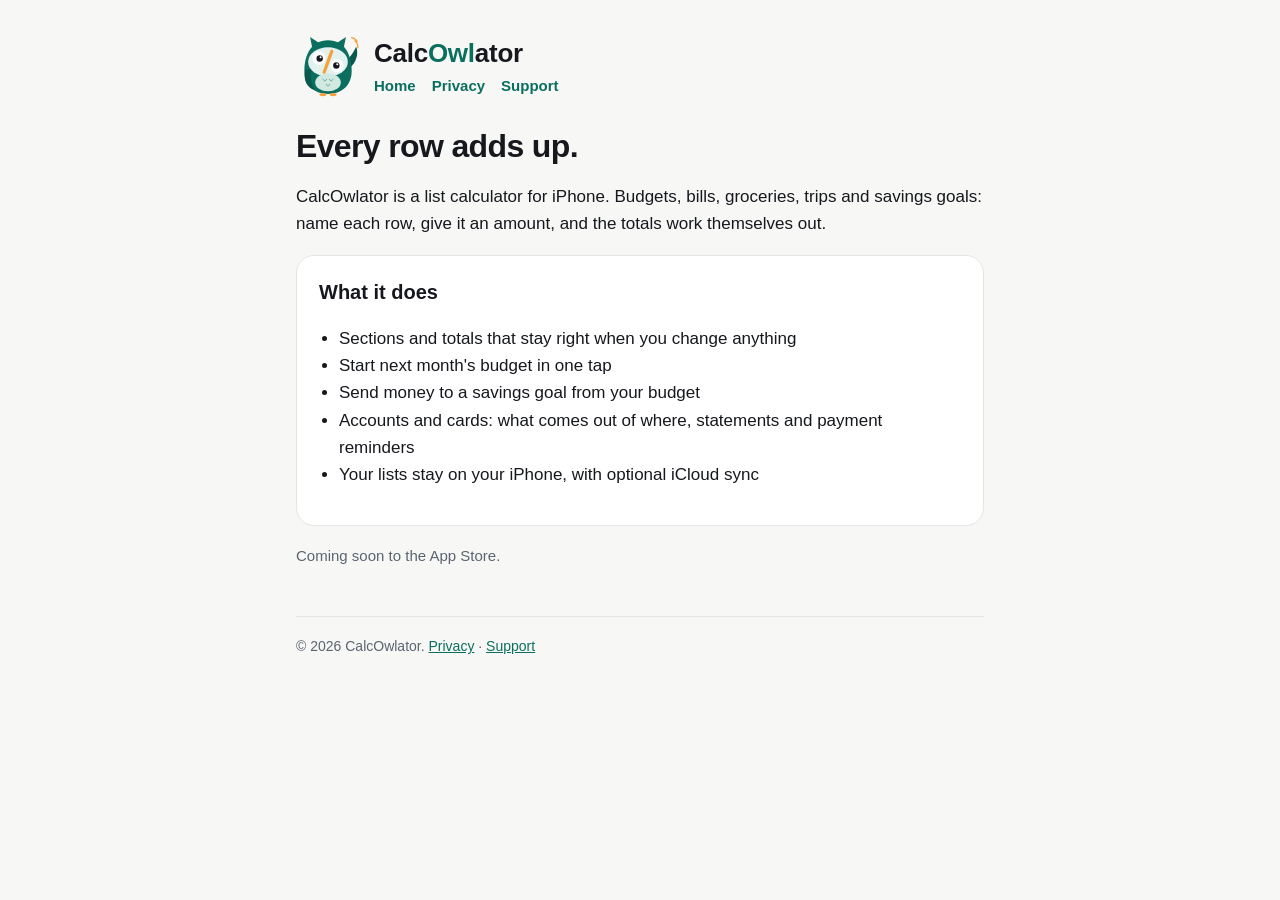
==== index.html @ fc88f681 "Update site" ====
<!doctype html>
<html lang="en">
<head>
<meta charset="utf-8">
<meta name="viewport" content="width=device-width, initial-scale=1">
<title>CalcOwlator: List Calculator</title>
<meta name="description" content="Work out, keep and share real-world sums: budgets, bills, groceries, goals. For iPhone.">
<link rel="stylesheet" href="style.css">
<link rel="icon" href="owl.svg" type="image/svg+xml">
</head>
<body>
<main>
  <header>
    <img src="owl.svg" alt="">
    <div>
      <a class="brand" href="./">Calc<span>Owl</span>ator</a>
      <nav><a href="./">Home</a><a href="privacy.html">Privacy</a><a href="support.html">Support</a></nav>
    </div>
  </header>

  <h1>Every row adds up.</h1>
  <p>CalcOwlator is a list calculator for iPhone. Budgets, bills, groceries, trips and savings goals: name each row, give it an amount, and the totals work themselves out.</p>

  <div class="card">
    <h2>What it does</h2>
    <ul>
      <li>Sections and totals that stay right when you change anything</li>
      <li>Start next month's budget in one tap</li>
      <li>Send money to a savings goal from your budget</li>
      <li>Accounts and cards: what comes out of where, statements and payment reminders</li>
      <li>Your lists stay on your iPhone, with optional iCloud sync</li>
    </ul>
  </div>

  <p class="muted">Coming soon to the App Store.</p>

  <footer>© 2026 CalcOwlator. <a href="privacy.html">Privacy</a> · <a href="support.html">Support</a></footer>
</main>
</body>
</html>
---- style.css ----
:root {
  --teal: #0B6E5F; --deep: #08584C; --mint: #E3F2EE; --amber: #F2A33A;
  --ink: #16181D; --muted: #5B6470; --bg: #F7F8F6; --card: #FFFFFF; --line: #E2E6E3;
}
@media (prefers-color-scheme: dark) {
  :root { --teal: #3FC2AC; --deep: #2BA591; --mint: #12312C; --ink: #ECEFEC; --muted: #A3ADB5;
          --bg: #0E1211; --card: #161B1A; --line: #26302E; }
}
* { box-sizing: border-box; }
body { margin: 0; background: var(--bg); color: var(--ink);
  font: 17px/1.6 -apple-system, BlinkMacSystemFont, "SF Pro Text", "Segoe UI", Roboto, sans-serif; }
main { max-width: 720px; margin: 0 auto; padding: 32px 16px 64px; }
header { display: flex; align-items: center; gap: 14px; margin-bottom: 28px; }
header img { width: 64px; height: auto; }
.brand { font-weight: 800; font-size: 26px; letter-spacing: -0.01em; text-decoration: none; color: var(--ink); }
.brand span { color: var(--teal); }
nav { display: flex; gap: 16px; flex-wrap: wrap; font-size: 15px; }
nav a { color: var(--teal); text-decoration: none; font-weight: 600; }
h1 { font-size: 32px; line-height: 1.2; margin: 8px 0 6px; letter-spacing: -0.02em; }
h2 { font-size: 20px; margin: 32px 0 6px; }
p, li { color: var(--ink); }
.muted { color: var(--muted); font-size: 15px; }
.card { background: var(--card); border: 1px solid var(--line); border-radius: 18px; padding: 20px 22px; margin: 18px 0; }
.card h2 { margin-top: 0; }
a { color: var(--teal); }
ul { padding-left: 20px; }
footer { margin-top: 48px; color: var(--muted); font-size: 14px; border-top: 1px solid var(--line); padding-top: 18px; }
.pill { display: inline-block; background: var(--mint); color: var(--deep); border-radius: 999px; padding: 2px 12px; font-size: 14px; font-weight: 600; }
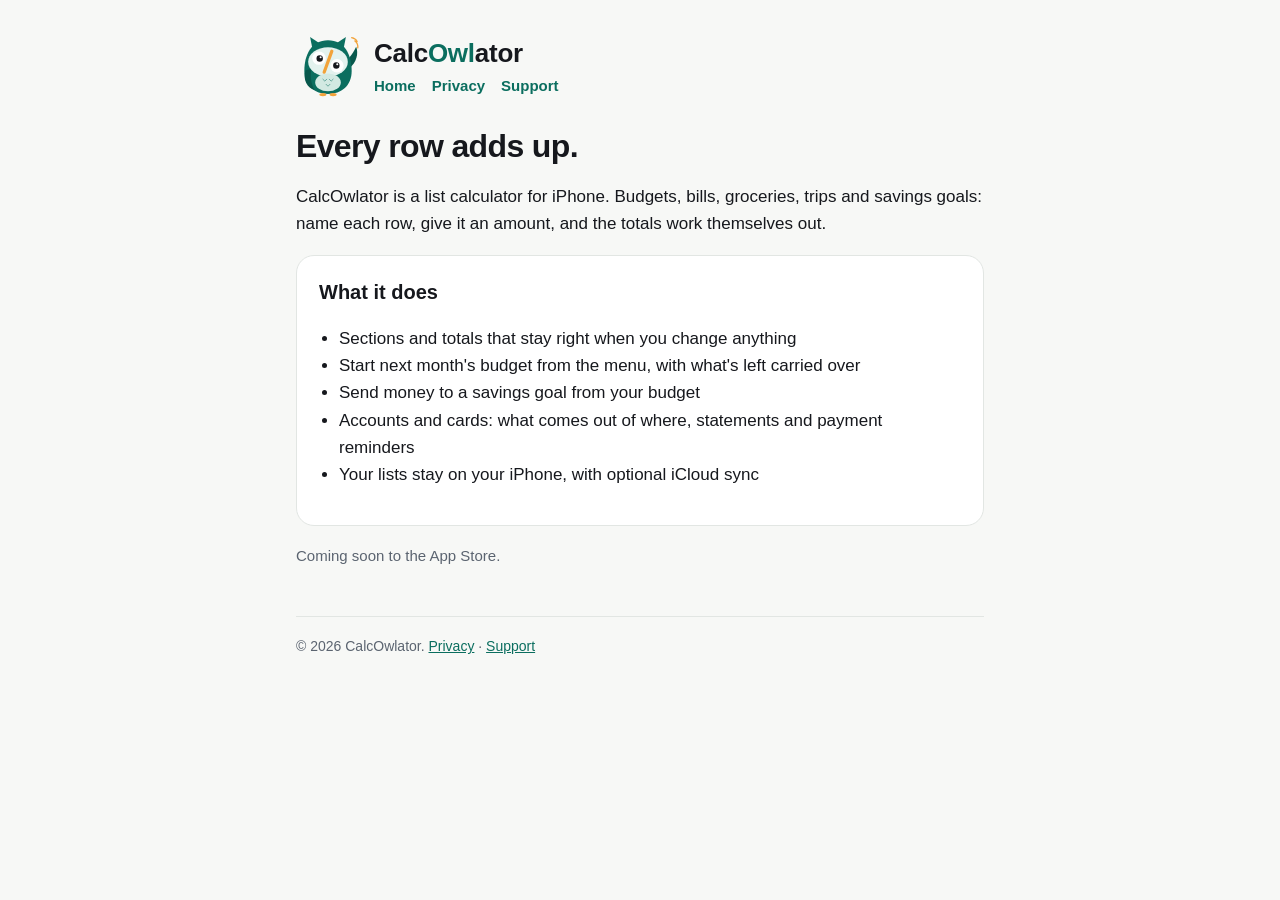
==== commit 2b238160: "Update site" ====
--- a/index.html
+++ b/index.html
@@ -25,7 +25,7 @@
     <h2>What it does</h2>
     <ul>
       <li>Sections and totals that stay right when you change anything</li>
-      <li>Start next month's budget in one tap</li>
+      <li>Start next month's budget from the menu, with what's left carried over</li>
       <li>Send money to a savings goal from your budget</li>
       <li>Accounts and cards: what comes out of where, statements and payment reminders</li>
       <li>Your lists stay on your iPhone, with optional iCloud sync</li>
